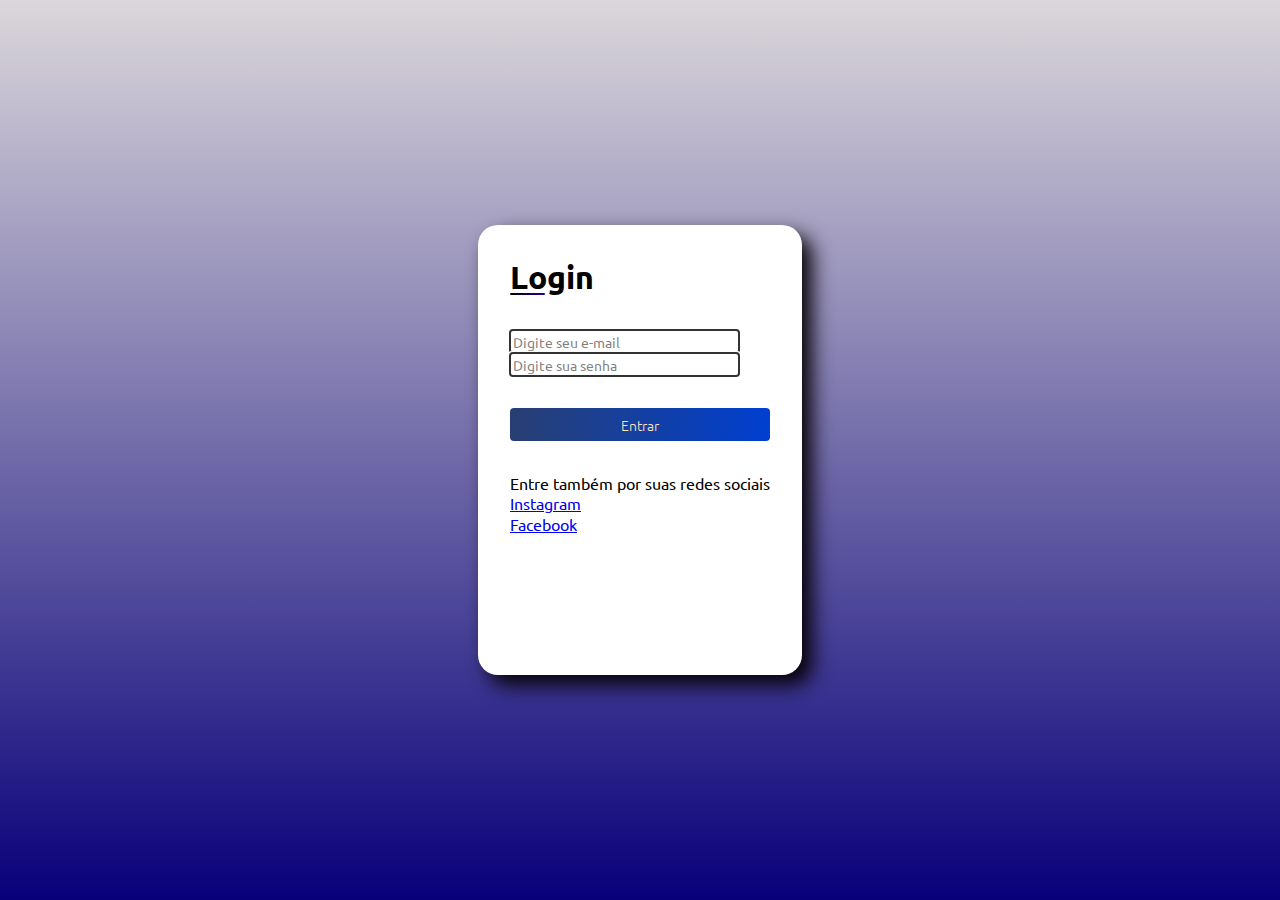
==== index.html @ d3f9c6d6 "pagina de login finalizada" ====
<!DOCTYPE html>
<html lang="pt-br">
<head>
    <meta charset="UTF-8">
    <meta http-equiv="X-UA-Compatible" content="IE=edge">
    <meta name="viewport" content="width=device-width, initial-scale=1.0">
    <title>Página de login</title>
    <link rel="stylesheet" href="style.css">
</head>
<body>
    <main class="container">
        <h1>Login</h1>
        <form action="">
            <div class="input-field">
                <input type="email" name="email" id="e-mail" placeholder="Digite seu e-mail"/>
                <div class="underline"></div>               
            </div>
            <div class="input-field">
                <input type="password" name="senha" id="password" placeholder="Digite sua senha"/>
                <div class="underline"></div>               
            </div>
            <input type="submit" value="Entrar">
        </form>
        <div class="footer">
            <span>
                Entre também por suas redes sociais
            </span>
            <div class="social-fields">
                <div class="social-field instagram">
                    <a href="http://instagram.com">
                        <i class="fa-brands fa-instagram"></i>
                        Instagram
                    </a>
                </div>
                <div class="social-field facebook">
                    <a href="http://facebook.com">
                        <i class="fa-brands fa-facebook"></i>
                        Facebook
                    </a>
                </div>
            </div>
        </div>
    </main>
</body>
</html>
---- style.css ----
@import url('https://fonts.googleapis.com/css2?family=Ubuntu:ital,wght@0,300;0,400;0,500;0,700;1,300;1,400;1,500;1,700&display=swap');
*{
    margin: 0;
    border: 0;
    padding: 0;
    box-sizing: border-box;
    font-family: "Ubuntu", bold-700;
}
body{
    /*background-image: url(https://pixabay.com/get/g841f7fde2bb31c02c0b9eeb936e5870e81a598898e07413c7b122474810b1d9f4ab2b54117a30183ca10e4e146ce3cfe8290b065ad756724961e11ef6c1d3a9d_1920.jpg);*/
    background: linear-gradient(360deg, #080079, #dbd7da);
    background-repeat: no-repeat;
    min-height: 100vh;
    min-width: 100vw;
    display: flex;
    align-items:center;
    justify-content: center;
}
main.container{
    background:#ffffff;
    max-width: 400px;
    min-height: 50vh;
    padding: 2rem;
    box-shadow: 10px 10px 20px rgb(7, 2, 5);
    border-radius: 20px;
    
}
main h1{
    font-weight: 800;
    margin-bottom: 2rem;
    position: relative;
}
main h1::before{ /* Pseudocodigo */
    content: '';
    position:absolute;
    height: 2px;
    width: 35px;
    bottom: 3px;
    left: 0;
    border-radius: 10px;
    background: linear-gradient(45deg, #000000, #290099);

}
form{
    display: flex;
    flex-direction: column;
    
}
.input-field{
    position: relative;
}
.input-field input{
    outline:auto;
    padding: 1%;
    font-size: 0.9rem;
    color: rgba(0, 0, 0, 0.8);
    
}
.input-field input::placeholder{
    color:  rgba(0, 0, 0, 0.5);
}

form input[ type="submit"]{
    margin-top: 2rem;
    padding: 0.4rem;
    background: linear-gradient(to left, rgb(0, 63, 209),rgb(41, 63, 114));
    cursor: pointer;
    color: bisque;
    font-size: 0.9rem;
    font-weight: 300;
    border-radius: 4px;
    transition: all 0.3s  ease;
}
form input[type="submit"]:hover{
    letter-spacing: 0.5px;
    background: linear-gradient(to right, rgb(0, 63, 209),rgb(41, 63, 114));

}
.footer{
    display: flex;
    flex-direction: column;
    margin-top: 2rem;

}
#email{
    outline-color: black;
}
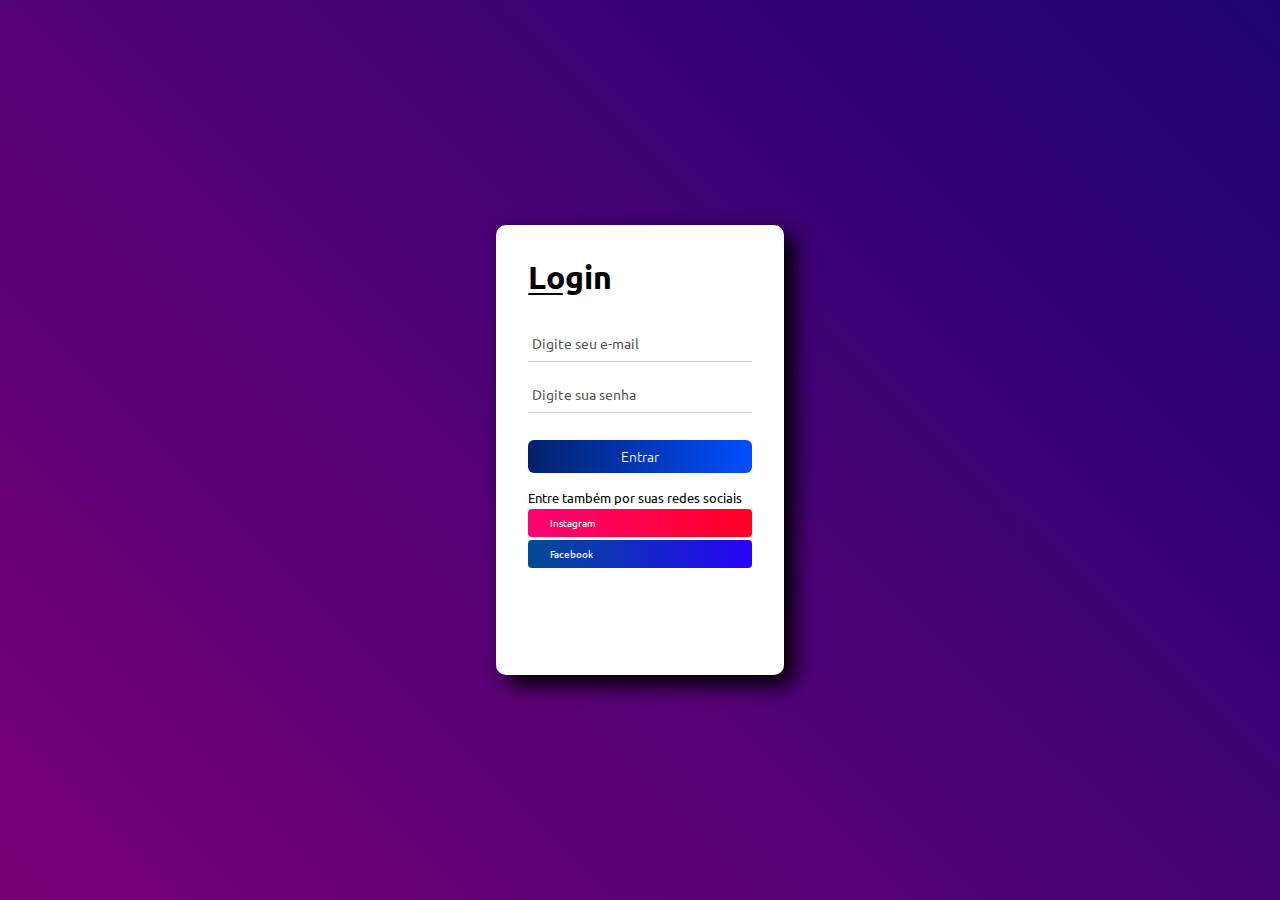
==== commit e8df6cbc: "add method post" ====
--- a/index.html
+++ b/index.html
@@ -10,7 +10,7 @@
 <body>
     <main class="container">
         <h1>Login</h1>
-        <form action="">
+        <form action="" method="post">
             <div class="input-field">
                 <input type="email" name="email" id="e-mail" placeholder="Digite seu e-mail"/>
                 <div class="underline"></div>               
--- a/style.css
+++ b/style.css
@@ -7,8 +7,7 @@
     font-family: "Ubuntu", bold-700;
 }
 body{
-    /*background-image: url(https://pixabay.com/get/g841f7fde2bb31c02c0b9eeb936e5870e81a598898e07413c7b122474810b1d9f4ab2b54117a30183ca10e4e146ce3cfe8290b065ad756724961e11ef6c1d3a9d_1920.jpg);*/
-    background: linear-gradient(360deg, #080079, #dbd7da);
+    background: linear-gradient(45deg, #790077, #1d0371);
     background-repeat: no-repeat;
     min-height: 100vh;
     min-width: 100vw;
@@ -21,8 +20,8 @@
     max-width: 400px;
     min-height: 50vh;
     padding: 2rem;
-    box-shadow: 10px 10px 20px rgb(7, 2, 5);
-    border-radius: 20px;
+    box-shadow: 10px 10px 20px rgb(0,0,0.2);
+    border-radius: 10px;
     
 }
 main h1{
@@ -38,7 +37,7 @@
     bottom: 3px;
     left: 0;
     border-radius: 10px;
-    background: linear-gradient(45deg, #000000, #290099);
+    background-color: rgb(0, 0, 0.7);
 
 }
 form{
@@ -49,39 +48,92 @@
 .input-field{
     position: relative;
 }
+form .input-field:first-child{
+    margin-bottom: 1.5rem;
+}
+.input-field .underline::before{
+    content: '';
+    position: absolute;
+    height: 1px;
+    width: 100%;
+    bottom: -5px;
+    left: 0;
+    background: rgba(0, 0, 0, 0.2);
+}
+.input-field .underline::after{
+    content: '';
+    position: absolute;
+    height: 1px;
+    width: 100%;
+    bottom: -5px;
+    left: 0;
+    background: linear-gradient(45deg, #790077, #1d0371);
+    transform: scaleX(0);
+    transition: all 0.3s ease-in-out;
+    transform-origin: left;
+}
+.input-field input:focus ~ .underline::after{
+    transform: scaleX(1);
+}
 .input-field input{
-    outline:auto;
-    padding: 1%;
+    outline:none;
+    padding: 2%;
     font-size: 0.9rem;
-    color: rgba(0, 0, 0, 0.8);
+    color: rgba(0, 0, 0, 0.7);
     
 }
 .input-field input::placeholder{
-    color:  rgba(0, 0, 0, 0.5);
+    color:  rgba(0, 0, 0, 0.7);
+    padding: auto;
 }
 
 form input[ type="submit"]{
     margin-top: 2rem;
     padding: 0.4rem;
-    background: linear-gradient(to left, rgb(0, 63, 209),rgb(41, 63, 114));
+    background: linear-gradient(to left, rgb(1, 77, 255),rgb(2, 33, 105));
     cursor: pointer;
-    color: bisque;
+    color: rgb(255, 255, 255);
     font-size: 0.9rem;
     font-weight: 300;
-    border-radius: 4px;
+    border-radius: 6px;
     transition: all 0.3s  ease;
 }
 form input[type="submit"]:hover{
     letter-spacing: 0.5px;
-    background: linear-gradient(to right, rgb(0, 63, 209),rgb(41, 63, 114));
+    background: linear-gradient(to right, rgb(1, 77, 255),rgb(2, 33, 105));
+    
 
 }
 .footer{
     display: flex;
     flex-direction: column;
-    margin-top: 2rem;
+    margin-top: 1rem;
 
 }
-#email{
-    outline-color: black;
+.footer span{
+    color: black;
+    font-size: 0.8rem;
+}
+.footer .social-field{
+    padding: 0.4rem;
+    border-radius: 4px;
+    font-size: 0.05rem;
+    width: 100%;
+    cursor: pointer;
+    margin-top: 0.2rem;
+}
+.footer .social-field a i{
+    margin: 0 0.5rem;
+    width: 15px;
+}
+.footer .social-field a{
+    text-decoration:none;
+    color:white;
+    font-size: 10px;
+}
+.footer .social-field.instagram{
+    background:linear-gradient(to right, #ff0073, #ff0026);
+}
+.footer .social-field.facebook{
+    background:linear-gradient(to right, #004c93, #2804f7);
 }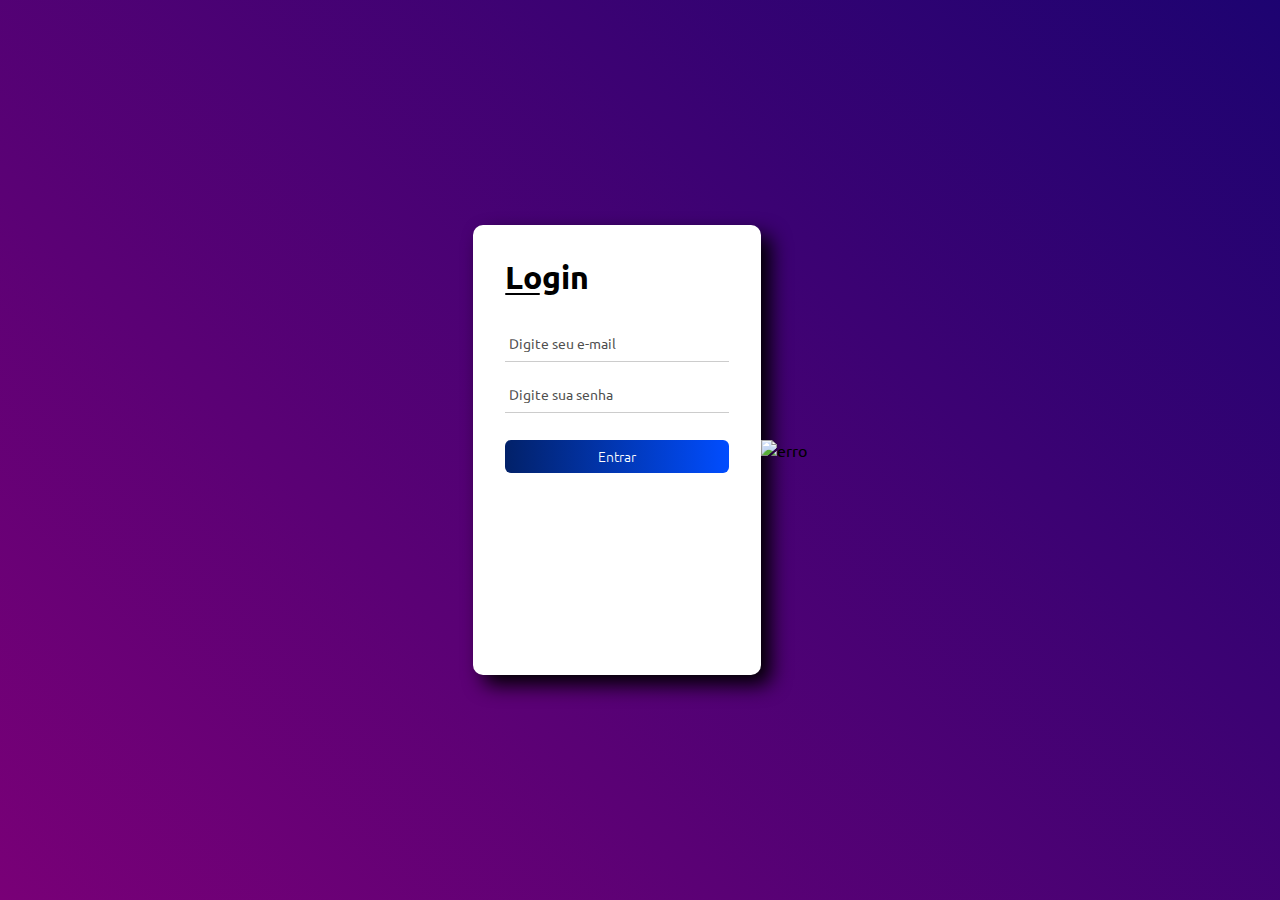
==== commit 87f3bdf4: "imagem de exemplo add" ====
--- a/index.html
+++ b/index.html
@@ -6,11 +6,12 @@
     <meta name="viewport" content="width=device-width, initial-scale=1.0">
     <title>Página de login</title>
     <link rel="stylesheet" href="style.css">
+    <link rel="import" href="api.py">
 </head>
 <body>
     <main class="container">
         <h1>Login</h1>
-        <form action="" method="post">
+        <form action="localhost:2000/primeirarota/input-field" method="post">
             <div class="input-field">
                 <input type="email" name="email" id="e-mail" placeholder="Digite seu e-mail"/>
                 <div class="underline"></div>               
@@ -21,25 +22,29 @@
             </div>
             <input type="submit" value="Entrar">
         </form>
+        <!--
         <div class="footer">
             <span>
                 Entre também por suas redes sociais
             </span>
             <div class="social-fields">
                 <div class="social-field instagram">
-                    <a href="http://instagram.com">
+                    <a href="https://instagram.com",target="_blank">
                         <i class="fa-brands fa-instagram"></i>
                         Instagram
                     </a>
                 </div>
                 <div class="social-field facebook">
-                    <a href="http://facebook.com">
+                    <a href="https://facebook.com",target="_blank">
                         <i class="fa-brands fa-facebook"></i>
                         Facebook
                     </a>
                 </div>
             </div>
-        </div>
+        -->
     </main>
+    <div id="imagem">
+        <img src="https://pixabay.com/get/gf638bf889903216ec6c5101022c2fbf74ffbf77e065b93460f7fd50e79fbae81dfc9c09eb71b4d02d47c435754b8e1d038874b4c9d8c3d4972c5a2770ce8281c_1920.png" alt="erro" width="auto" height="200px">
+</div>
 </body>
 </html>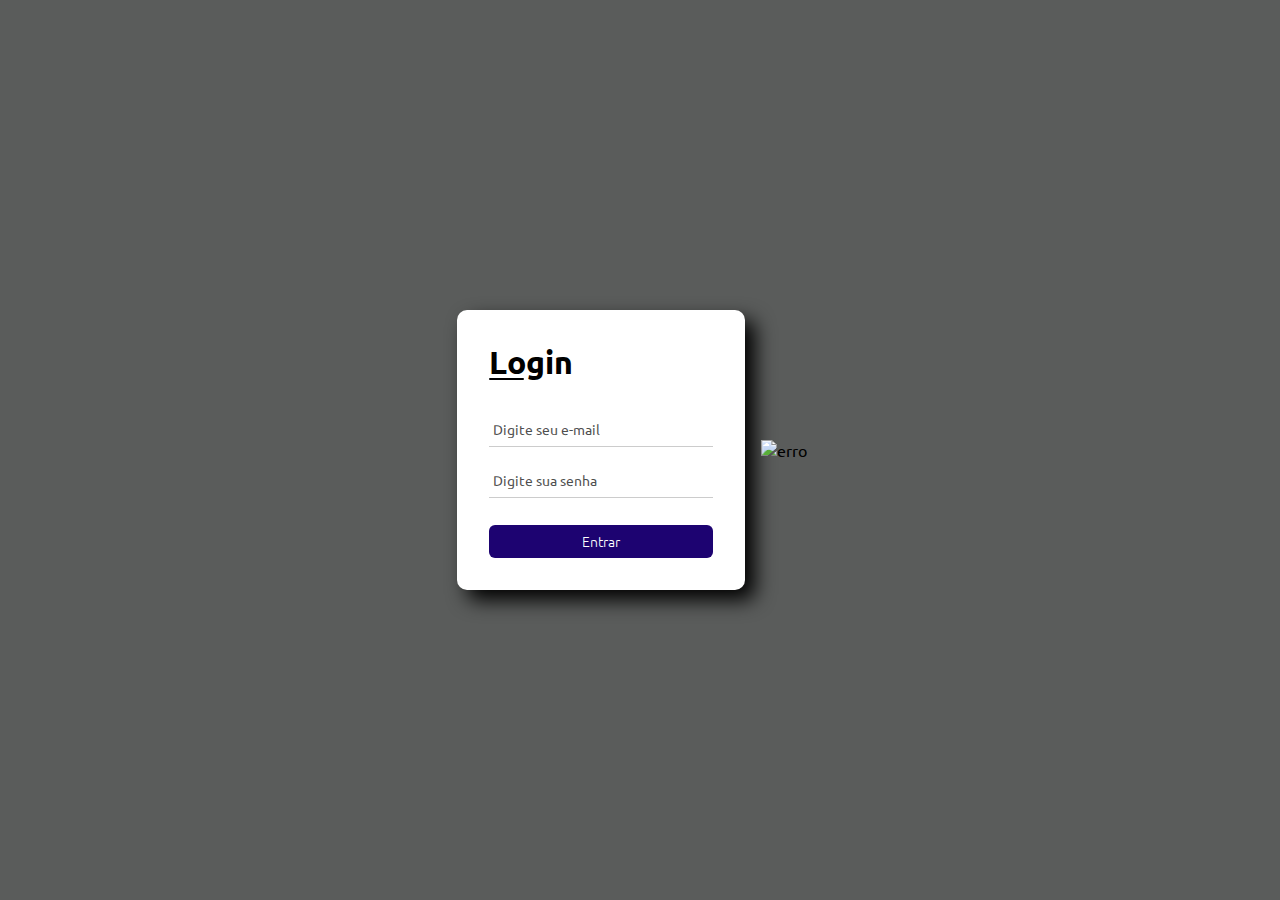
==== commit cb284464: "add commit" ====
--- a/index.html
+++ b/index.html
@@ -11,7 +11,7 @@
 <body>
     <main class="container">
         <h1>Login</h1>
-        <form action="localhost:2000/primeirarota/input-field" method="post">
+        <form action="" method="get">
             <div class="input-field">
                 <input type="email" name="email" id="e-mail" placeholder="Digite seu e-mail"/>
                 <div class="underline"></div>               
--- a/style.css
+++ b/style.css
@@ -7,7 +7,9 @@
     font-family: "Ubuntu", bold-700;
 }
 body{
-    background: linear-gradient(45deg, #790077, #1d0371);
+    
+   /* background-image: url(https://pixabay.com/get/g12fe61e3e216b3552a6cb8a2f69629b1706f7959493a346d019184b421772fba64596d1b1d9ecfd1b1dc5b89710dde34.png);*/
+    background-color: rgb(90, 92, 91);
     background-repeat: no-repeat;
     min-height: 100vh;
     min-width: 100vw;
@@ -16,16 +18,16 @@
     justify-content: center;
 }
 main.container{
-    background:#ffffff;
-    max-width: 400px;
-    min-height: 50vh;
+    background:rgb(255, 255, 255);
+    max-width: auto;
+    min-height:auto;
     padding: 2rem;
     box-shadow: 10px 10px 20px rgb(0,0,0.2);
     border-radius: 10px;
     
 }
 main h1{
-    font-weight: 800;
+    font-weight: 800px;
     margin-bottom: 2rem;
     position: relative;
 }
@@ -90,50 +92,21 @@
 form input[ type="submit"]{
     margin-top: 2rem;
     padding: 0.4rem;
-    background: linear-gradient(to left, rgb(1, 77, 255),rgb(2, 33, 105));
+    background-color: #1d0371;
     cursor: pointer;
     color: rgb(255, 255, 255);
     font-size: 0.9rem;
     font-weight: 300;
     border-radius: 6px;
-    transition: all 0.3s  ease;
+    transition: all 0.5s  ease;
 }
 form input[type="submit"]:hover{
     letter-spacing: 0.5px;
-    background: linear-gradient(to right, rgb(1, 77, 255),rgb(2, 33, 105));
+    background-color: #2b03ad;
+}
+#imagem{
+    padding:1rem;
+    width:auto;
+    height:auto;
     
-
-}
-.footer{
-    display: flex;
-    flex-direction: column;
-    margin-top: 1rem;
-
-}
-.footer span{
-    color: black;
-    font-size: 0.8rem;
-}
-.footer .social-field{
-    padding: 0.4rem;
-    border-radius: 4px;
-    font-size: 0.05rem;
-    width: 100%;
-    cursor: pointer;
-    margin-top: 0.2rem;
-}
-.footer .social-field a i{
-    margin: 0 0.5rem;
-    width: 15px;
-}
-.footer .social-field a{
-    text-decoration:none;
-    color:white;
-    font-size: 10px;
-}
-.footer .social-field.instagram{
-    background:linear-gradient(to right, #ff0073, #ff0026);
-}
-.footer .social-field.facebook{
-    background:linear-gradient(to right, #004c93, #2804f7);
 }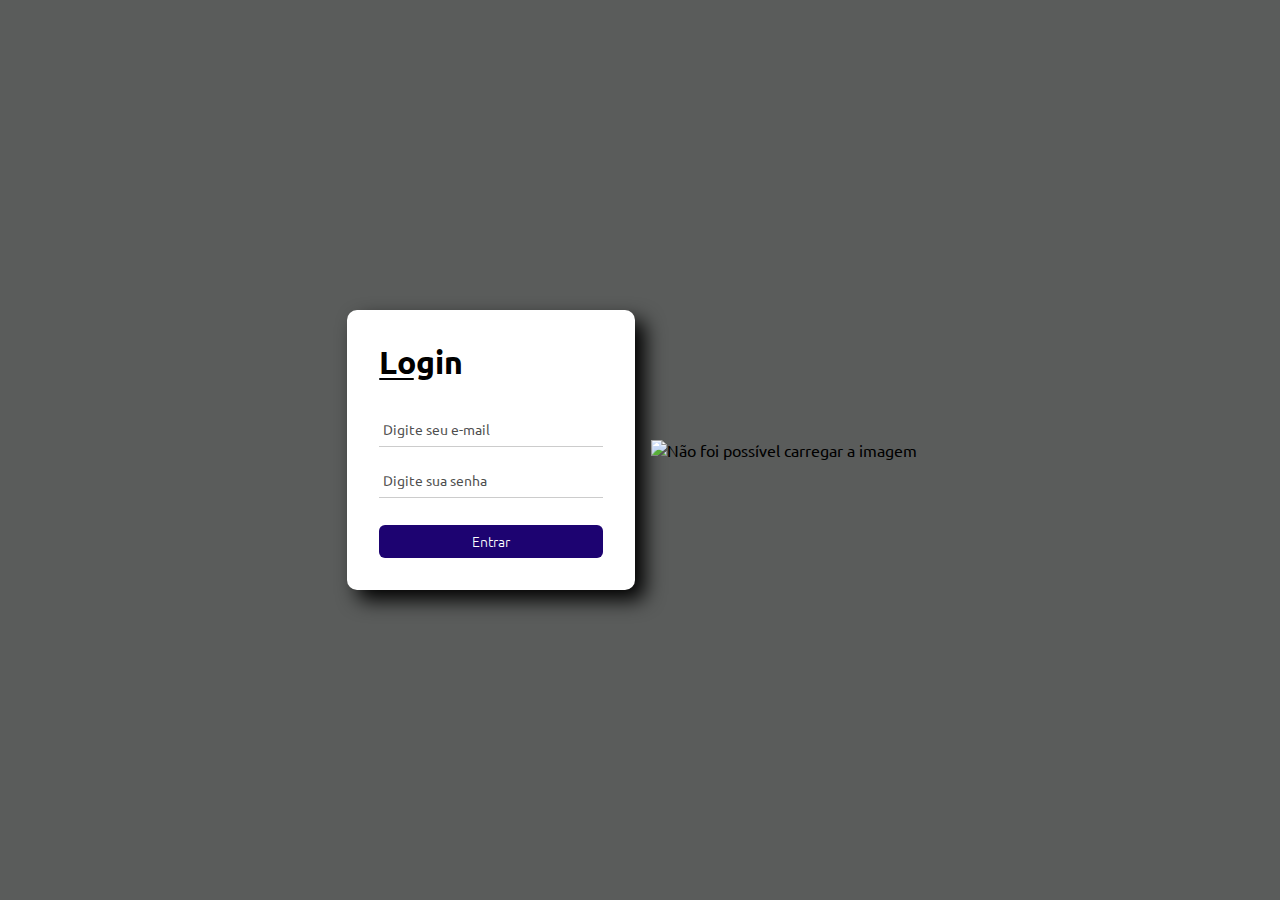
==== commit eec3723d: "commit testes" ====
--- a/index.html
+++ b/index.html
@@ -11,7 +11,7 @@
 <body>
     <main class="container">
         <h1>Login</h1>
-        <form action="" method="get">
+        <form action="http://localhost:2000/primeirarota/" method="post">
             <div class="input-field">
                 <input type="email" name="email" id="e-mail" placeholder="Digite seu e-mail"/>
                 <div class="underline"></div>               
@@ -44,7 +44,7 @@
         -->
     </main>
     <div id="imagem">
-        <img src="https://pixabay.com/get/gf638bf889903216ec6c5101022c2fbf74ffbf77e065b93460f7fd50e79fbae81dfc9c09eb71b4d02d47c435754b8e1d038874b4c9d8c3d4972c5a2770ce8281c_1920.png" alt="erro" width="auto" height="200px">
+        <img src="https://pixabay.com/get/gf638bf889903216ec6c5101022c2fbf74ffbf77e065b93460f7fd50e79fbae81dfc9c09eb71b4d02d47c435754b8e1d038874b4c9d8c3d4972c5a2770ce8281c_1920.png" alt="Não foi possível carregar a imagem">
 </div>
 </body>
 </html>--- a/style.css
+++ b/style.css
@@ -20,7 +20,7 @@
 main.container{
     background:rgb(255, 255, 255);
     max-width: auto;
-    min-height:auto;
+    min-height: auto;
     padding: 2rem;
     box-shadow: 10px 10px 20px rgb(0,0,0.2);
     border-radius: 10px;
